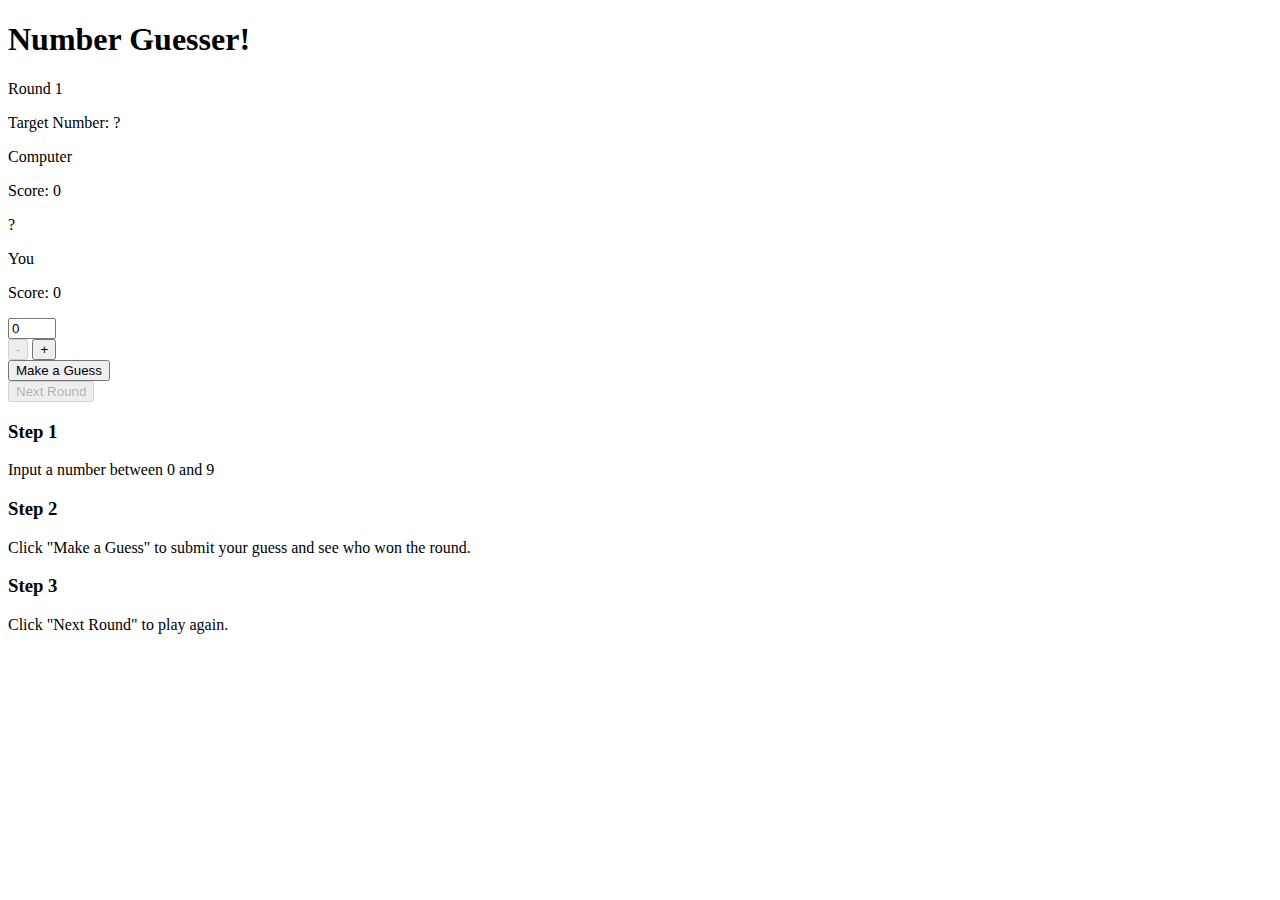
==== numberguessr.html @ 0d58cab3 "Update numberguessr.html" ====
<!doctype html>

<html>
  <head>
    <title>Number Guesser</title>
    <link href="https://fonts.googleapis.com/css?family=Nunito+Sans:400,700" rel="stylesheet">
    <link rel="stylesheet" href="./guessr.css" >
  </head>
  <body>
    <div class="game-container">
      <header>
        <h1>Number Guesser!</h1>
      </header>
      
      <div class="rounds">
        <p class="round-label">Round <span id="round-number">1</span></p>
        <p class="guess-label">Target Number: <span id="target-number">?</span></p>
      </div>

      <div class="guessing-area">
        <div class="guess computer-guess">
          <div class="guess-title">
            <p class="guess-label">Computer</p>
            <p class="score-label">Score: <span id="computer-score">0</span></p>
          </div>
          <p id="computer-guess">?</p>
          <p class="winning-text" id="computer-wins"></p>
        </div>
        <div class="guess human-guess">
          <div class="guess-title">
            <p class="guess-label">You</p>
            <p class="score-label">Score: <span id="human-score">0</span></p>
          </div>
          <input type="number" id="human-guess" min=0 max=9 value=0>
          <div class="number-controls">
            <button class="number-control left" id="subtract" disabled>-</button>
            <button class="number-control right" id="add">+</button>
          </div>
          <button class="button" id="guess">Make a Guess</button>
        </div>
      </div>

      <div class="next-round-container">
        <button class="button" id="next-round" disabled>Next Round</button>
      </div>

    </div>
    
    <div class="instructions">
      <div class="instruction">
        <h3>Step 1</h3>
        <p>Input a number between 0 and 9</p>
      </div>
      <div class="instruction">
        <h3>Step 2</h3>
        <p>Click "Make a Guess" to submit your guess and see who won the round.</p>
      </div>
      <div class="instruction">
        <h3>Step 3</h3>
        <p>Click "Next Round" to play again.</p>
      </div>
    </div>

    <script src="./script.js"></script>
    <script src="./game.js"></script>
  </body>
</html>
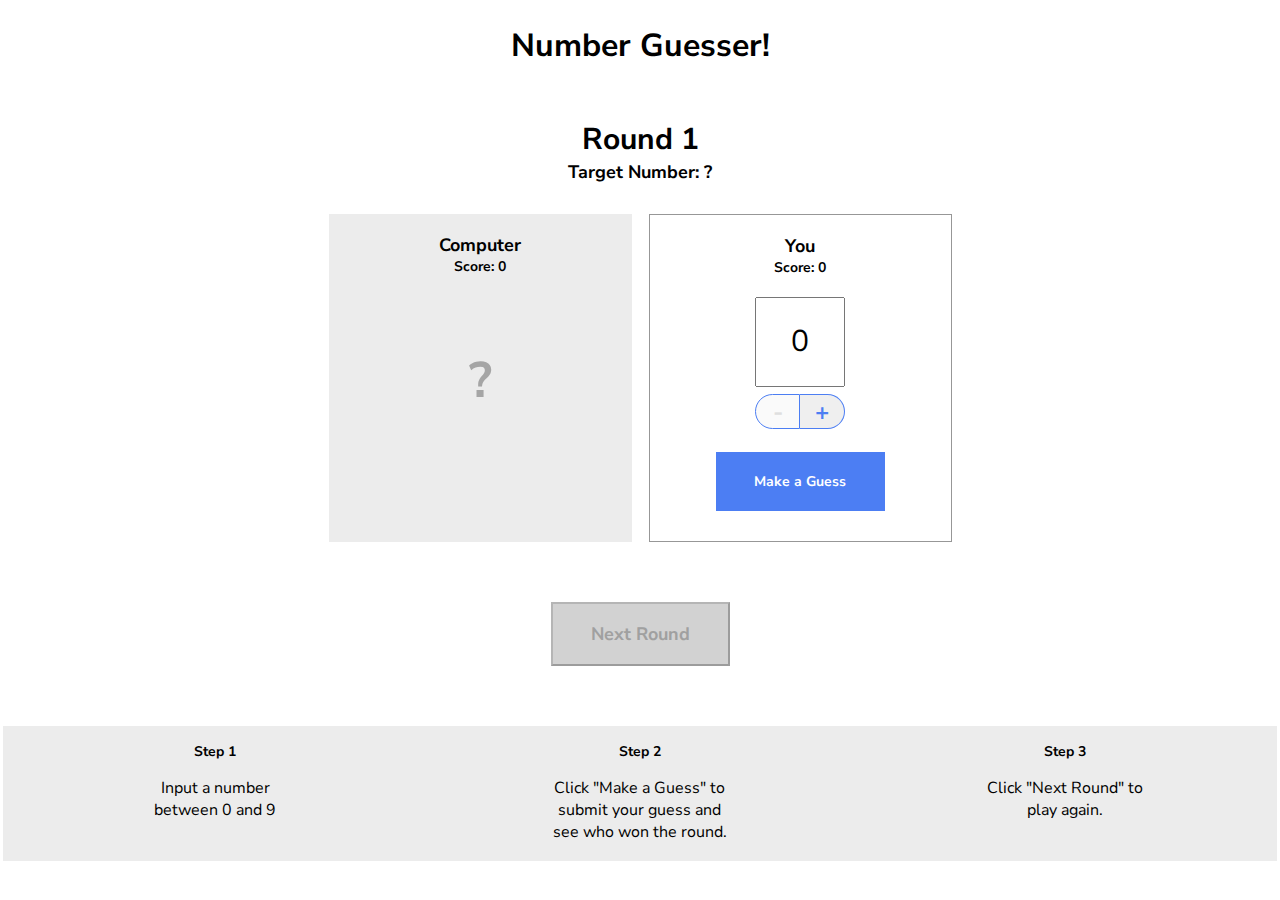
==== commit 71029755: "Update numberguessr.html" ====
--- a/numberguessr.html
+++ b/numberguessr.html
@@ -4,7 +4,7 @@
   <head>
     <title>Number Guesser</title>
     <link href="https://fonts.googleapis.com/css?family=Nunito+Sans:400,700" rel="stylesheet">
-    <link rel="stylesheet" href="./guessr.css" >
+    <link rel="stylesheet" href="css/style.css">
   </head>
   <body>
     <div class="game-container">
@@ -61,7 +61,7 @@
       </div>
     </div>
 
-    <script src="./script.js"></script>
-    <script src="./game.js"></script>
+    <script src="js/script.js"></script>
+    <script src="js./game.js"></script>
   </body>
 </html>
--- a/css/style.css
+++ b/css/style.css
@@ -0,0 +1,195 @@
+* {
+  font-family: 'Nunito Sans';
+  box-sizing: border-box;
+}
+
+body {
+  margin: 0 auto;
+  padding: 3px;
+  background-color: #fff;
+}
+
+.game-container {
+  max-width: 640px;
+  margin: 0 auto;
+  text-align: center;
+}
+
+header {
+  display: flex;
+  justify-content: center
+}
+
+.rounds {
+  display: flex;
+  flex-direction: column;
+  align-items: center;
+  margin-bottom: 30px;
+}
+
+.round-label {
+  font-size: 30px;
+  font-weight: 700;
+  margin-bottom: 0px;
+}
+
+.guess {
+  min-width: 303px;
+  height: 328px;
+  display: flex;
+  flex-direction: column;
+  align-items: center;
+  padding: 19px;
+}
+
+.guessing-area {
+  display: flex;
+  justify-content: space-around;
+  align-items: flex-start;
+  margin-bottom: 60px;
+}
+
+.guess-title {
+  display: flex;
+  flex-direction: column;
+  align-items: center;
+  justify-content: flex-start;
+  margin-bottom: 20px;
+}
+
+.guess-label {
+  font-size: 18px;
+  font-weight: 700;
+  margin: 0;
+}
+
+.score-label {
+  font-size: 14px;
+  font-weight: 700;
+  margin: 0;
+}
+
+.target-guess {
+  display: flex;
+  flex-direction: column;
+  align-items: center;
+  justify-content: flex-start;
+}
+
+.computer-guess {
+  background-color: #ececec;
+}
+
+#computer-guess {
+  font-size: 50px;
+  font-weight: 700;
+  color: #a5a5a5;
+}
+
+.human-guess {
+  border: 1px solid #979797;
+}
+
+.guess input {
+  height: 90px;
+  width: 90px;
+  font-size: 30px;
+  text-align: center;
+  margin: 0 auto;
+  margin-bottom: 7px;
+}
+
+.number-controls {
+  font-size: 0;
+  margin-bottom: 23px;
+}
+
+.number-control {
+  border: solid 1px #4c7ef3;
+  display: inline-block;
+  width: 45px;
+  height: 35px;
+  font-size: 24px;
+  font-weight: 700;
+  color: #4c7ef3;
+  cursor: pointer;
+}
+
+.number-controls button[disabled] {
+  color: #dfdfdf;
+  cursor: default;
+}
+
+.left {
+  border-top-left-radius: 22.5px;
+  border-bottom-left-radius: 22.5px;
+}
+
+.right {
+  border-top-right-radius: 22.5px;
+  border-bottom-right-radius: 22.5px;
+  border-left-width: 0px;
+}
+
+.controls {
+  display: flex;
+  justify-content: space-around;
+}
+
+.button {
+  background-color: #4c7ef3;
+  color: #fff;
+  cursor: pointer;
+}
+
+#guess {
+  padding: 20px;
+  width: 169px;
+  height: 59px;
+  border: none;
+  font-weight: 700;
+  font-size: 14px;
+}
+
+input[type=number]::-webkit-inner-spin-button {
+  -webkit-appearance: none;
+}
+
+#next-round {
+  width: 179px;
+  height: 64px;
+  font-size: 18px;
+  font-weight: bold;
+  margin-left: auto;
+  margin-right: auto;
+  margin-bottom: 60px;
+}
+  
+.button[disabled] {
+  background-color: #d2d2d2;
+  color: #a0a0a0;
+  cursor: default;
+}
+
+.instructions {
+  background-color: #ececec;
+  width: 100%;
+  display: flex;
+  justify-content: space-around;
+}
+
+.instruction {
+  width: 180px;
+  padding: 2px;
+  text-align: center;
+}
+
+.instructions h3 {
+  font-size: 14px;
+}
+
+
+.winning-text, .winning-text[disabled] {
+  color: #ec3636;
+  font-weight: 700;
+}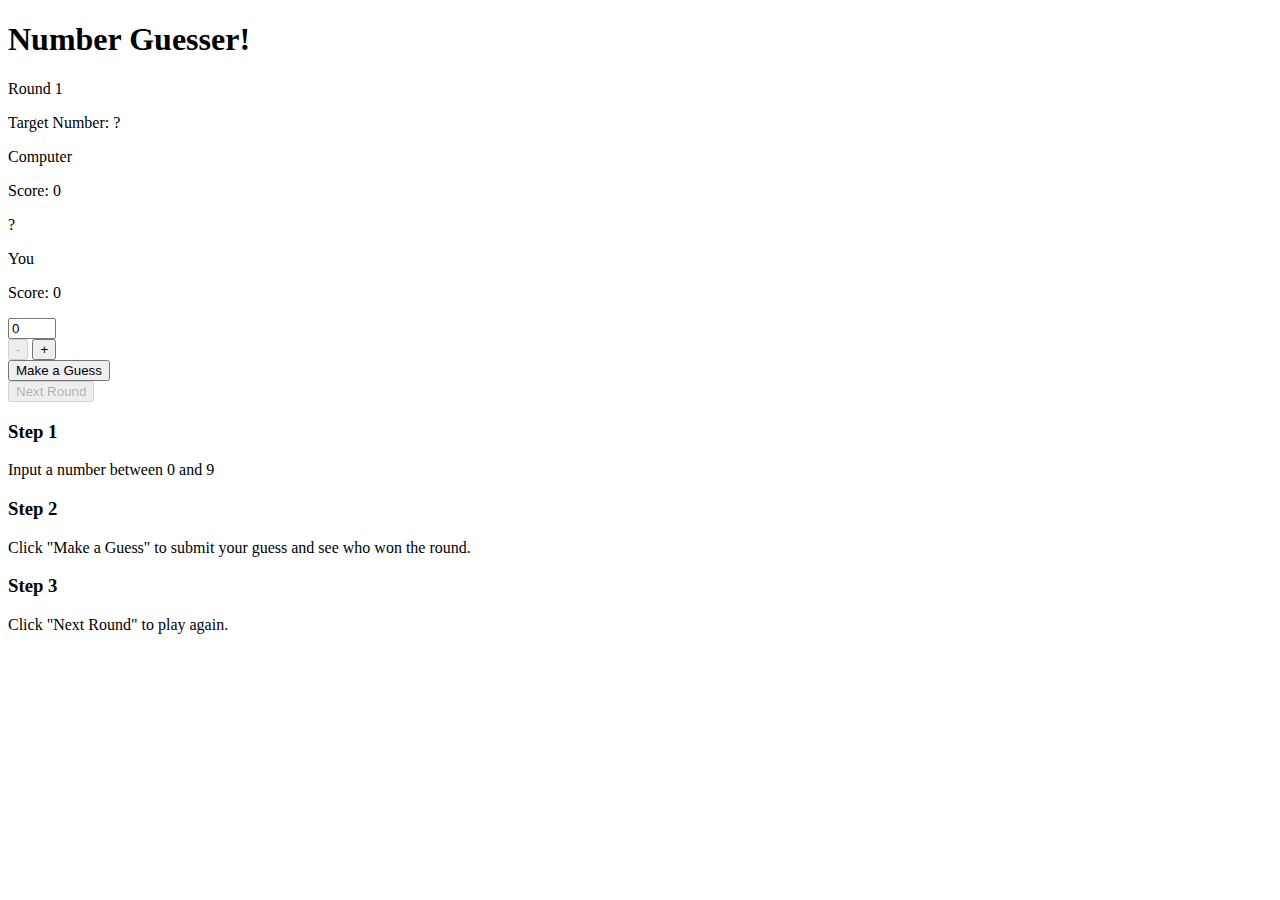
==== commit 512da917: "Update numberguessr.html" ====
--- a/numberguessr.html
+++ b/numberguessr.html
@@ -4,7 +4,7 @@
   <head>
     <title>Number Guesser</title>
     <link href="https://fonts.googleapis.com/css?family=Nunito+Sans:400,700" rel="stylesheet">
-    <link rel="stylesheet" href="css/style.css">
+    <link rel="stylesheet" href="css/guessr.css">
   </head>
   <body>
     <div class="game-container">
